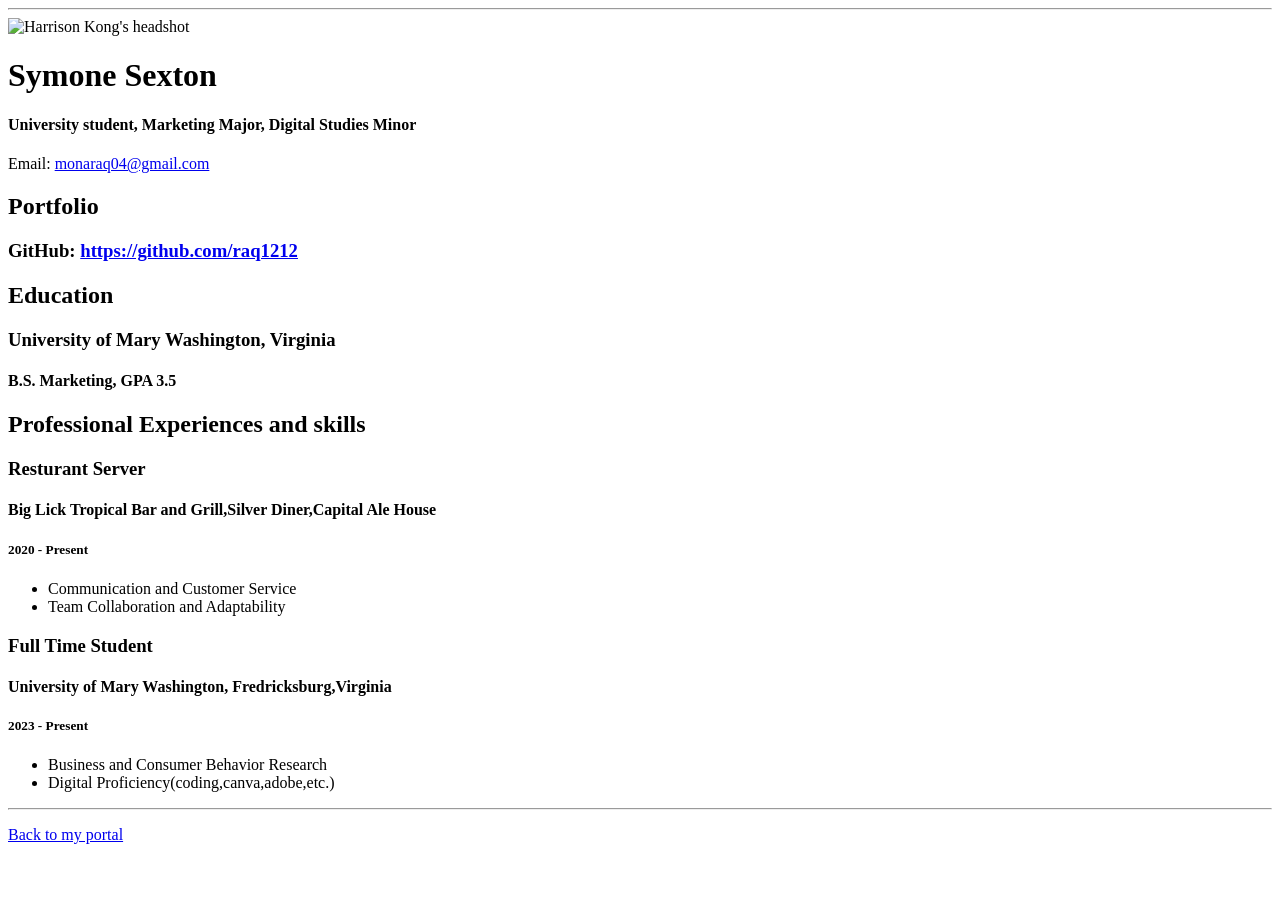
==== resume.html @ bb14676a "Add files via upload" ====
<!doctype html>

<!-- this is a comment for human! -->

<html lang="en">

  <header>
    <title>Symone Sexton Resume</title>
    <link rel="stylesheet"href="css/master.css">
  </header>

  <body>
    <hr>

    <img src="images/headshot.jpg" alt="Harrison Kong's headshot" width="20%">

    <h1>Symone Sexton</h1>
    <h4>University student, Marketing Major, Digital Studies Minor</h4>

    <p>Email: <a href="mailto:monaraq04@gmail.com" target="_blank">monaraq04@gmail.com</a></p>
    <!-- don't post physical address, personal phone number or other personal information on the web! -->

    <h2>Portfolio</h2>
      <h3>GitHub: <a href="https://github.com/raq1212" target="_blank">https://github.com/raq1212</a></h3>

    <h2>Education</h2>

    <h3>University of Mary Washington, Virginia</h3>
    <h4>B.S. Marketing, GPA 3.5</h4>

    <h2>Professional Experiences and skills</h2>

    <h3>Resturant Server</h3>
    <h4>Big Lick Tropical Bar and Grill,Silver Diner,Capital Ale House</h4>
    <h5>2020 - Present</h5>
      <ul>
        <li>Communication and Customer Service</li>
        <li>Team Collaboration and Adaptability</li>
      </ul>

    <h3>Full Time Student</h3>
    <h4>University of Mary Washington, Fredricksburg,Virginia</h4>
    <h5>2023 - Present</h5>
      <ul>
        <li>Business and Consumer Behavior Research</li>
        <li>Digital Proficiency(coding,canva,adobe,etc.)</li>
      </ul>
  </body>

  <footer>
  <hr>
  <p><a href="index.html">Back to my portal</a><p>
  </footer>

</html>
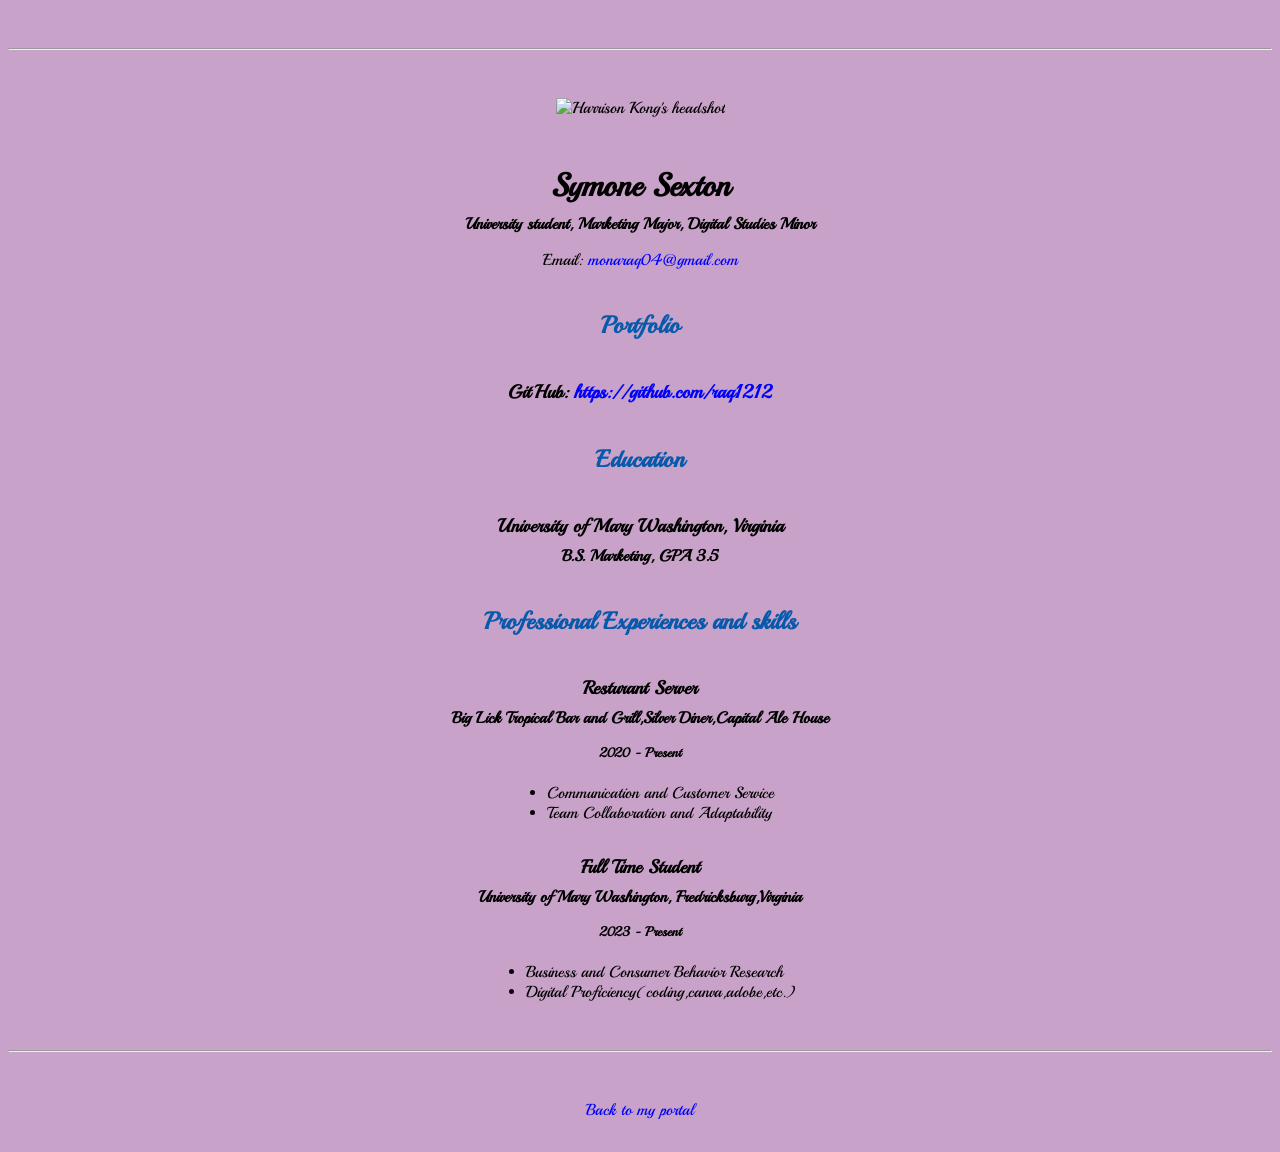
==== commit d7319597: "Use Playball font across pages Co-authored-by: Copilot App <223556219+Copilot@users.noreply.github.c" ====
--- a/resume.html
+++ b/resume.html
@@ -7,6 +7,9 @@
   <header>
     <title>Symone Sexton Resume</title>
     <link rel="stylesheet"href="css/master.css">
+    <link rel="preconnect" href="https://fonts.googleapis.com">
+    <link rel="preconnect" href="https://fonts.gstatic.com" crossorigin>
+    <link href="https://fonts.googleapis.com/css2?family=Playball&display=swap" rel="stylesheet">
   </header>
 
   <body>
--- a/css/master.css
+++ b/css/master.css
@@ -0,0 +1,62 @@
+/* Cascading stylesheet for the website */
+
+/* Text inside these asterisks and slashes are comments for human */
+
+  a {
+    color:blue;/* set the text color to blue here */
+    text-decoration: none; /* This means we do not want hyperlinks to be underlined */
+  }
+
+  a:hover {
+    color:red;/* set the text color to red here */
+    text-decoration: none; /* This means we do not want hyperlinks to be underlined */
+  }
+
+  body {
+ background-color:#C8A2C8;
+  color: black; /* set the text color to black here */
+    font-family:"Playball", cursive;/* set the font here */
+    text-align:center;/* set the text alignment here */
+   }
+
+  footer {
+    margin-top: 2rem;
+    margin-bottom: 2rem;
+  }
+
+  h1 {
+    margin-bottom: 0.5rem;
+    margin-top: 3rem;
+   }
+
+  h2 {
+  color: #075AAB; /* set the text color of to #075AAB here */
+    margin-bottom: 2.5rem;
+    margin-top: 2.5rem;n/* set both the bottom margin and top margin to 2.5rem here */
+   }
+
+  h3 {
+    margin-bottom: 0;
+    margin-top: 2rem;
+  }
+
+  h4 {
+    margin-bottom: 1rem;
+    margin-top: 0.5rem;
+  }
+
+  h5 {
+    margin-top: 0.5rem;
+  }
+
+  hr {
+    margin-bottom: 3rem;
+    margin-top: 3rem;
+  }
+
+  /* this controls how the bullet points in the resume page looks */
+  ul {
+    display: table;
+    margin: 0 auto;
+    text-align: left;
+  }
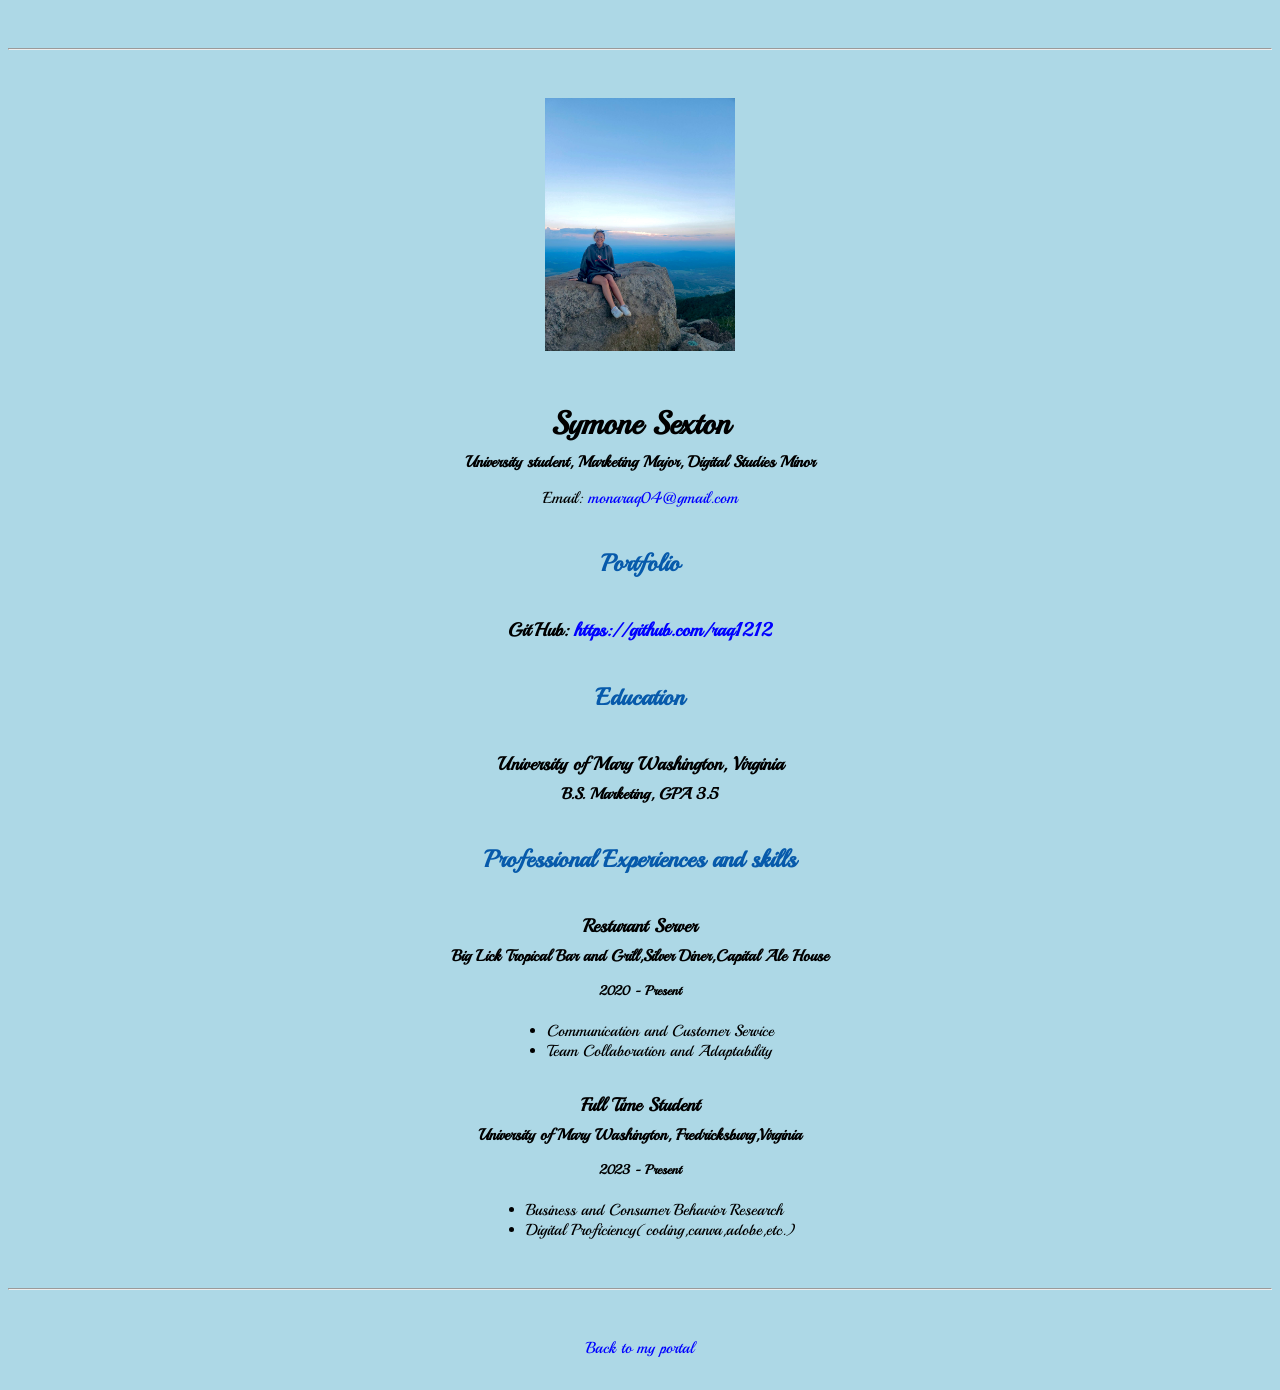
==== commit d5c83bf5: "Resize website images Co-authored-by: Copilot App <223556219+Copilot@users.noreply.github.com>" ====
--- a/resume.html
+++ b/resume.html
@@ -15,7 +15,7 @@
   <body>
     <hr>
 
-    <img src="images/headshot.jpg" alt="Harrison Kong's headshot" width="20%">
+    <img src="images/headshot.jpg" alt="Symone Sexton's headshot" width="15%">
 
     <h1>Symone Sexton</h1>
     <h4>University student, Marketing Major, Digital Studies Minor</h4>
--- a/css/master.css
+++ b/css/master.css
@@ -13,7 +13,7 @@
   }
 
   body {
- background-color:#C8A2C8;
+ background-color:lightblue;
   color: black; /* set the text color to black here */
     font-family:"Playball", cursive;/* set the font here */
     text-align:center;/* set the text alignment here */
